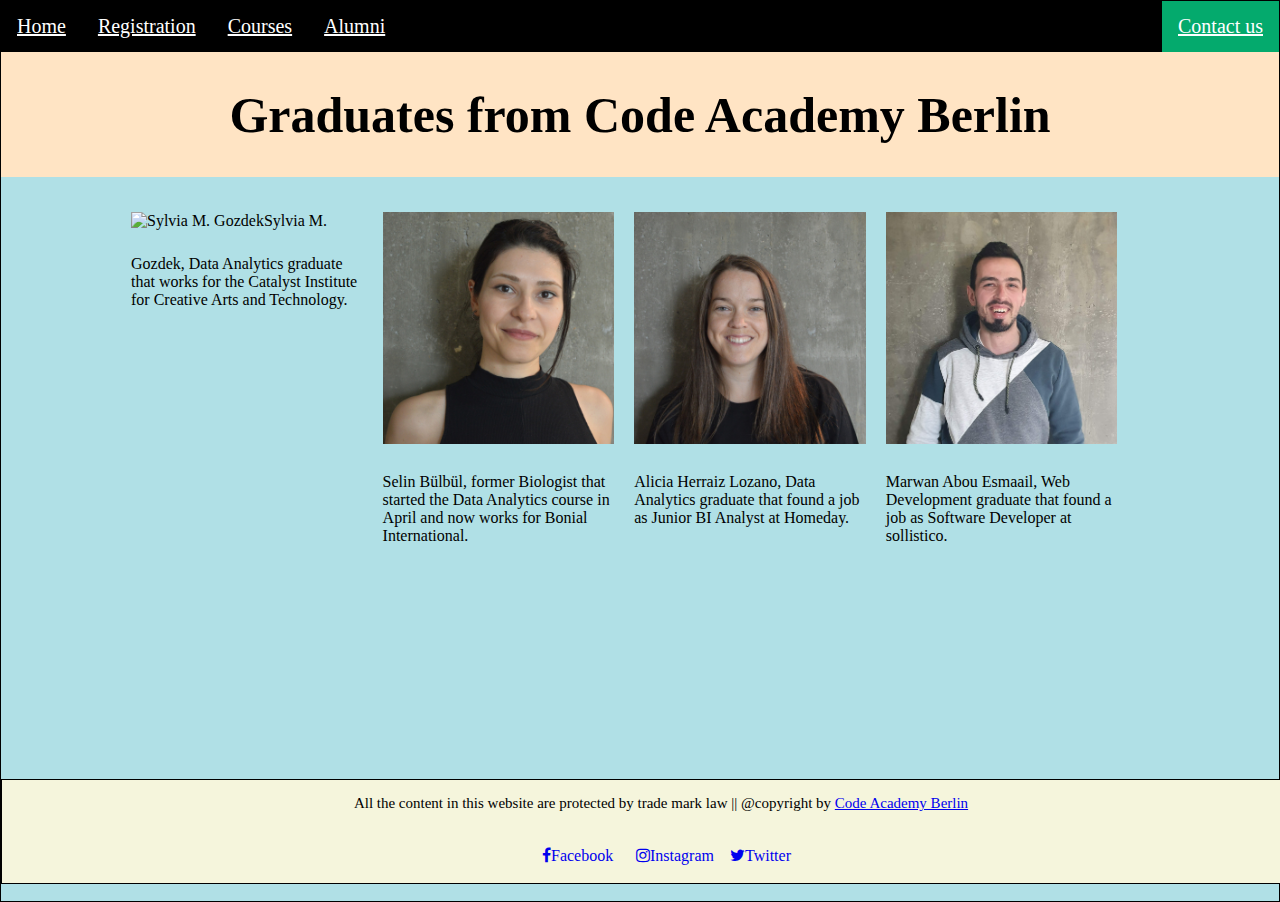
==== Alumni.html @ a279af71 "some changes" ====
<!DOCTYPE html>
<html lang="en">
<head>
  <meta charset="UTF-8" />
  <meta name="viewport" content="width=device-width, initial-scale=1.0" />
  <title>Alumni</title>
  <link rel="stylesheet" href="css/styles.css"/>
  <link rel="stylesheet" href="https://cdnjs.cloudflare.com/ajax/libs/font-awesome/4.7.0/css/font-awesome.min.css">


  </head>
<body>
  <nav>
    <li><a href="index.html">Home</a></li>
    <li><a href="Registration.html">Registration</a></li>
    <li><a href="Courses.html">Courses</a></li>
    <li> <a href="Alumni.html">Alumni</a></li>
    <li style="float:right"><a class="active" href="Contact.html">Contact us</a></li>
  </nav> 
  <header>
    <h1>Graduates from Code Academy Berlin</h1>
  </header>
  
  <main>
    <div class="description"><img src="img_sylvia.jpg" alt="Sylvia M. Gozdek">Sylvia M. Gozdek, Data Analytics graduate that works for the Catalyst Institute for Creative Arts and Technology.</div>
    <div class="description"><img src="img_selin.jpg" alt="Selin Bülbül">Selin Bülbül, former Biologist that started the Data Analytics course in April and now works for Bonial International.</div>
    <div class="description"><img src="img_alicia.jpg" alt="Alicia Herraiz Lozano">Alicia Herraiz Lozano, Data Analytics graduate that found a job as Junior BI Analyst at Homeday.</div>
    <div class="description"> <img src="img_marwan.jpg" alt="Marwan Abou Esmaail">Marwan Abou Esmaail, Web Development graduate that found a job as Software Developer at sollistico.</div>
  </main>

  <footer>
    <ul>
    <p style="font-size: 15px;">All the content in this website are protected by trade mark law || @copyright by <a href="https://www.codeacademyberlin.com/"> Code Academy Berlin</a></p>
    <a href="#" class="fa fa-facebook">Facebook</a>
    <a href="#" class="fa fa-instagram">Instagram</a>
    <a href="#" class="fa fa-twitter">Twitter</a>
    </ul>
</footer>

</body>
</html>
---- css/styles.css ----
header {
  color: black;
  text-align: center;
  font-size: 25px;
  background-color: bisque;
  top: 0;
}
  
body {
  background-color: powderblue;
  min-height: 100vh;
  max-width: 100%;
  border: 1px solid;
  margin: auto;
  display: flex;
  flex-direction: column;
}

form {
  text-align: center;
}

table {
  width: 70%;
  text-align: center;
  margin-left: auto;
  margin-right: auto;
  text-align: center;
}

th {
  background-color: #04AA6D;
  color: white;
}

td {
  border: 1px solid;
  background-color: bisque;
}

nav {
  list-style-type: none;
  margin: 0;
  padding: 0;
  overflow: hidden;
  background-color: black;
}

li {
  float: left;
  font-size: 20px;
}
li a {
  display: block;
  color: white;
  text-align: center;
  padding: 14px 16px;
  text-decoration: underline;
}

li a:hover:not(.active) {
  background-color: black;
}

.active {
  background-color: #04AA6D;
}
  
div img {
  width:100%;
  position: static;
  margin:25px auto ;  
  text-align:center;
}

iframe {
  width:100%;
  position: static;
  margin:25px auto ;  
  text-align:center;
}

footer {
  position: fixed;
  width: inherit;
  max-width: inherit;
  padding: 0rem;
  bottom: 0;
  width: 100%;
}
 

ul {
  border: 1px solid;
  background-color: beige;
  text-align: center;
}

.fa {
  padding: 20px;
  font-size: 30px;
  width: 50px;
  text-align: center;
  text-decoration: none;
}

.fa:hover {
  opacity: 0.7;
}

.description {
  display: block;
  float: left;
  width: 20%;
  padding: 10px;
}

main {
  margin-left: 120px;
}
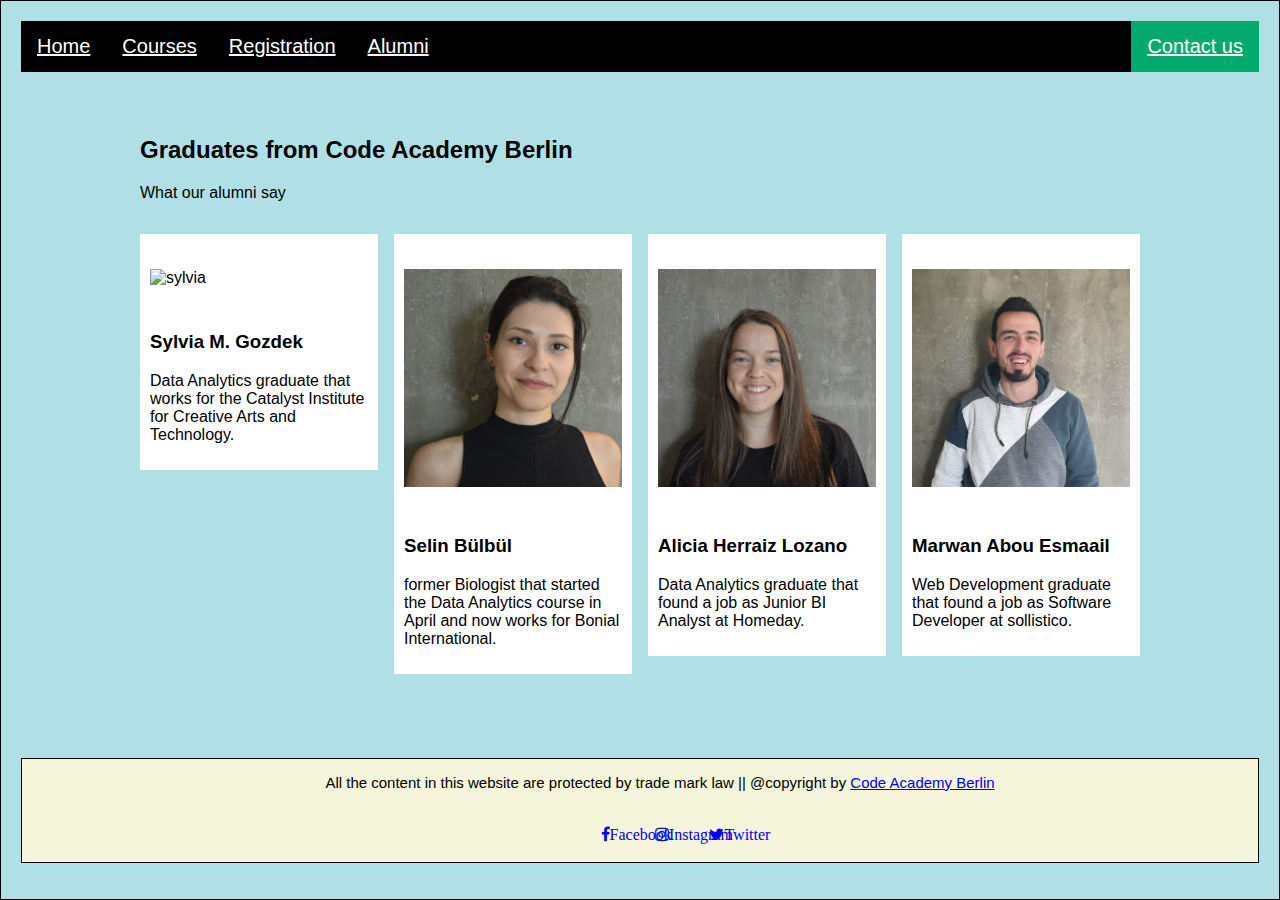
==== commit 8f190adf: "added images and edited some pages" ====
--- a/Alumni.html
+++ b/Alumni.html
@@ -12,21 +12,52 @@
 <body>
   <nav>
     <li><a href="index.html">Home</a></li>
+    <li><a href="Courses.html">Courses</a></li>
     <li><a href="Registration.html">Registration</a></li>
-    <li><a href="Courses.html">Courses</a></li>
-    <li> <a href="Alumni.html">Alumni</a></li>
+    <li><a href="Alumni.html">Alumni</a></li>
     <li style="float:right"><a class="active" href="Contact.html">Contact us</a></li>
-  </nav> 
-  <header>
-    <h1>Graduates from Code Academy Berlin</h1>
-  </header>
+  </nav>
   
-  <main>
-    <div class="description"><img src="img_sylvia.jpg" alt="Sylvia M. Gozdek">Sylvia M. Gozdek, Data Analytics graduate that works for the Catalyst Institute for Creative Arts and Technology.</div>
-    <div class="description"><img src="img_selin.jpg" alt="Selin Bülbül">Selin Bülbül, former Biologist that started the Data Analytics course in April and now works for Bonial International.</div>
-    <div class="description"><img src="img_alicia.jpg" alt="Alicia Herraiz Lozano">Alicia Herraiz Lozano, Data Analytics graduate that found a job as Junior BI Analyst at Homeday.</div>
-    <div class="description"> <img src="img_marwan.jpg" alt="Marwan Abou Esmaail">Marwan Abou Esmaail, Web Development graduate that found a job as Software Developer at sollistico.</div>
-  </main>
+  <div class="main">
+    <h2>Graduates from Code Academy Berlin</h2>
+    <p>What our alumni say</p>
+    
+  
+   <div class="row">
+    
+     <div class="column">
+      <div class="content">
+        <img src="img_sylvia.jpg" alt="sylvia" style="width:100%">
+        <h3>Sylvia M. Gozdek</h3>
+        <p>Data Analytics graduate that works for the Catalyst Institute for Creative Arts and Technology.</p>
+      </div>
+     </div>
+    
+     <div class="column">
+      <div class="content">
+        <img src="img_selin.jpg" alt="Selin" style="width:100%">
+        <h3>Selin Bülbül</h3>
+        <p>former Biologist that started the Data Analytics course in April and now works for Bonial International.</p>
+      </div>
+     </div>
+    
+    <div class="column">
+      <div class="content">
+        <img src="img_alicia.jpg" alt="alicia" style="width:100%">
+        <h3>Alicia Herraiz Lozano</h3>
+        <p>Data Analytics graduate that found a job as Junior BI Analyst at Homeday.</p>
+      </div>
+    </div>
+    
+    <div class="column">
+      <div class="content">
+        <img src="img_marwan.jpg" alt="marwan" style="width:100%">
+        <h3>Marwan Abou Esmaail</h3>
+        <p>Web Development graduate that found a job as Software Developer at sollistico.</p>
+      </div>
+    </div>
+  </div>
+</div>
 
   <footer>
     <ul>
--- a/css/styles.css
+++ b/css/styles.css
@@ -14,6 +14,8 @@
   margin: auto;
   display: flex;
   flex-direction: column;
+  padding: 20px;
+  font-family: Arial;
 }
 
 form {
@@ -81,7 +83,7 @@
 }
 
 footer {
-  position: fixed;
+  position: relative;
   width: inherit;
   max-width: inherit;
   padding: 0rem;
@@ -108,14 +110,91 @@
   opacity: 0.7;
 }
 
-.description {
-  display: block;
-  float: left;
-  width: 20%;
-  padding: 10px;
-}
+
 
 main {
   margin-left: 120px;
 }
 
+.container{
+display: flex;
+align-items: stretch;
+}
+.container div{
+  padding: 10px 10px 0;
+}
+.container box1{
+  border: 1px solid black;
+  background: beige;
+}
+.container box2{
+  border: 1px solid black;
+  background: beige;
+}
+
+@media screen and (hover) and (max-width: 600px){
+    h2:hover,.column{
+      color: brown;
+      width: 600px;
+     }
+    a:hover{
+      color: brown;
+    }  
+  }
+
+  @media screen and (max-width: 900px) {
+    .column {
+      width: 50%;
+    }
+  }
+
+  * {
+    box-sizing: border-box;
+  }
+  
+  .main {
+    max-width: 1000px;
+    margin: auto;
+  }
+  
+  h1 {
+    font-size: 50px;
+    word-break: break-all;
+  }
+  
+  .row {
+    margin: 8px -16px;
+  }
+  
+ 
+  .row,
+  .row > .column {
+    padding: 8px;
+  }
+  
+  
+  .column {
+    float: left;
+    width: 25%;
+  }
+  
+ 
+  .row:after {
+    content: "";
+    display: table;
+    clear: both;
+  }
+  
+ 
+  .content {
+    background-color: white;
+    padding: 10px;
+  }
+  
+  
+  
+  
+  
+  
+  
+  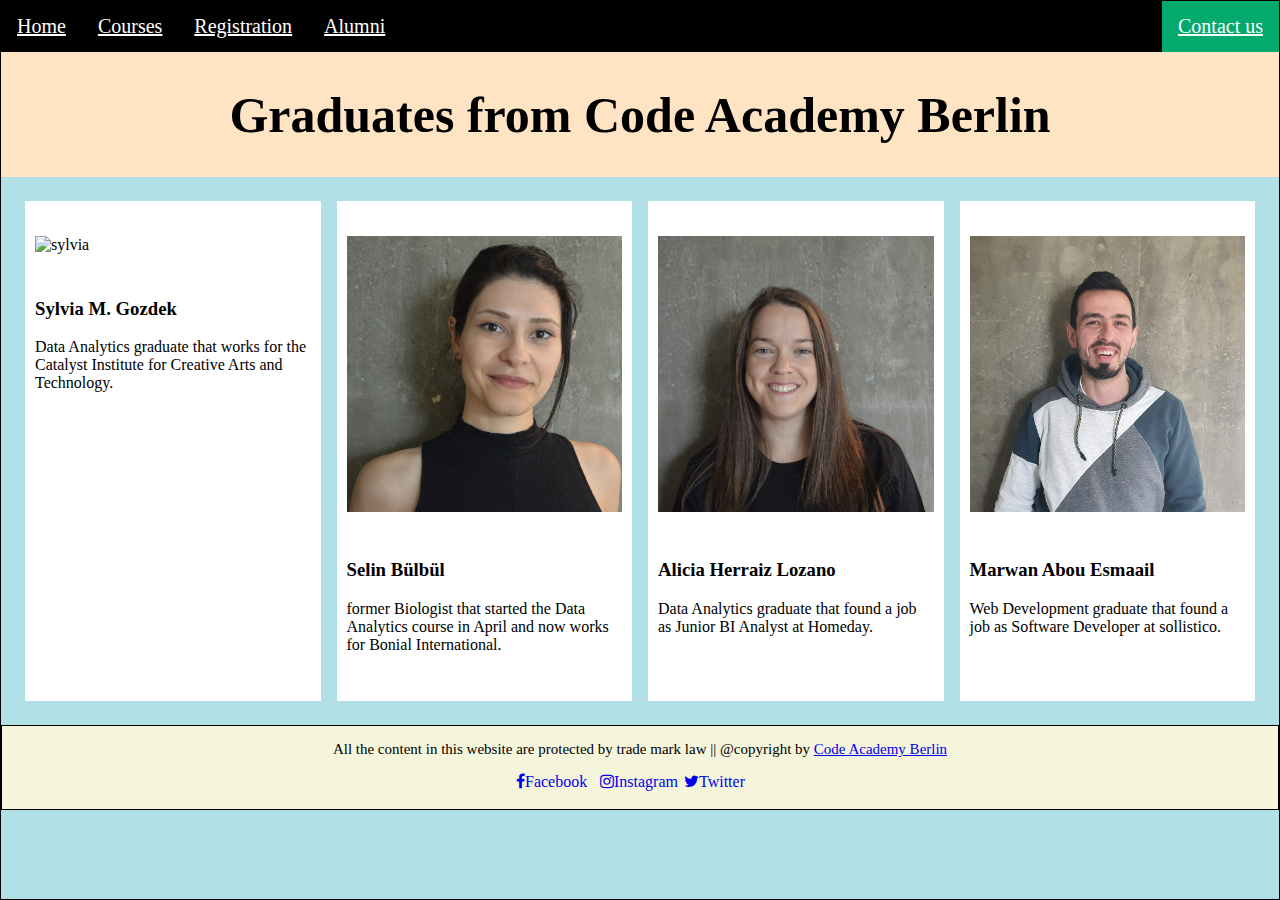
==== commit 9fe2bb24: "edited all the pages" ====
--- a/Alumni.html
+++ b/Alumni.html
@@ -8,7 +8,8 @@
   <link rel="stylesheet" href="https://cdnjs.cloudflare.com/ajax/libs/font-awesome/4.7.0/css/font-awesome.min.css">
 
 
-  </head>
+</head>
+  
 <body>
   <nav>
     <li><a href="index.html">Home</a></li>
@@ -18,12 +19,13 @@
     <li style="float:right"><a class="active" href="Contact.html">Contact us</a></li>
   </nav>
   
-  <div class="main">
-    <h2>Graduates from Code Academy Berlin</h2>
-    <p>What our alumni say</p>
+  <header>
+    <h1>Graduates from Code Academy Berlin</h1>
+  </header>
+  
+  <div>
     
-  
-   <div class="row">
+    <div class="row">
     
      <div class="column">
       <div class="content">
@@ -59,13 +61,11 @@
   </div>
 </div>
 
-  <footer>
-    <ul>
-    <p style="font-size: 15px;">All the content in this website are protected by trade mark law || @copyright by <a href="https://www.codeacademyberlin.com/"> Code Academy Berlin</a></p>
-    <a href="#" class="fa fa-facebook">Facebook</a>
-    <a href="#" class="fa fa-instagram">Instagram</a>
-    <a href="#" class="fa fa-twitter">Twitter</a>
-    </ul>
+<footer>
+  <p style="font-size: 15px;">All the content in this website are protected by trade mark law || @copyright by <a href="https://www.codeacademyberlin.com/"> Code Academy Berlin</a></p>
+  <a href="#" class="fa fa-facebook">Facebook</a>
+  <a href="#" class="fa fa-instagram">Instagram</a>
+  <a href="#" class="fa fa-twitter">Twitter</a>
 </footer>
 
 </body>
--- a/css/styles.css
+++ b/css/styles.css
@@ -14,8 +14,8 @@
   margin: auto;
   display: flex;
   flex-direction: column;
-  padding: 20px;
-  font-family: Arial;
+  padding: 0px;
+ 
 }
 
 form {
@@ -86,20 +86,16 @@
   position: relative;
   width: inherit;
   max-width: inherit;
-  padding: 0rem;
-  bottom: 0;
+  bottom: 0px;
   width: 100%;
-}
- 
-
-ul {
   border: 1px solid;
   background-color: beige;
   text-align: center;
 }
 
 .fa {
-  padding: 20px;
+  margin-bottom: 20px; 
+  margin-right: 30px ;
   font-size: 30px;
   width: 50px;
   text-align: center;
@@ -132,8 +128,8 @@
   background: beige;
 }
 
-@media screen and (hover) and (max-width: 600px){
-    h2:hover,.column{
+@media screen and (hover) {
+    h2:hover,.{
       color: brown;
       width: 600px;
      }
@@ -148,22 +144,27 @@
     }
   }
 
+  @media screen and (max-width: 600px) {
+    .column {
+      width: 100%;
+    }
+  }
   * {
     box-sizing: border-box;
   }
   
   .main {
-    max-width: 1000px;
+    max-width: 800px;
     margin: auto;
-  }
-  
-  h1 {
-    font-size: 50px;
-    word-break: break-all;
-  }
+    text-align: center;
+    align-items: center; 
+  }
+  
+  
   
   .row {
-    margin: 8px -16px;
+    margin: 8px;
+    
   }
   
  
@@ -189,11 +190,15 @@
   .content {
     background-color: white;
     padding: 10px;
-  }
-  
-  
-  
-  
+    height: 500px;
+    overflow: auto;
+  }
+
+  h2{
+    text-align: center;
+  }
+  
+ 
   
   
   
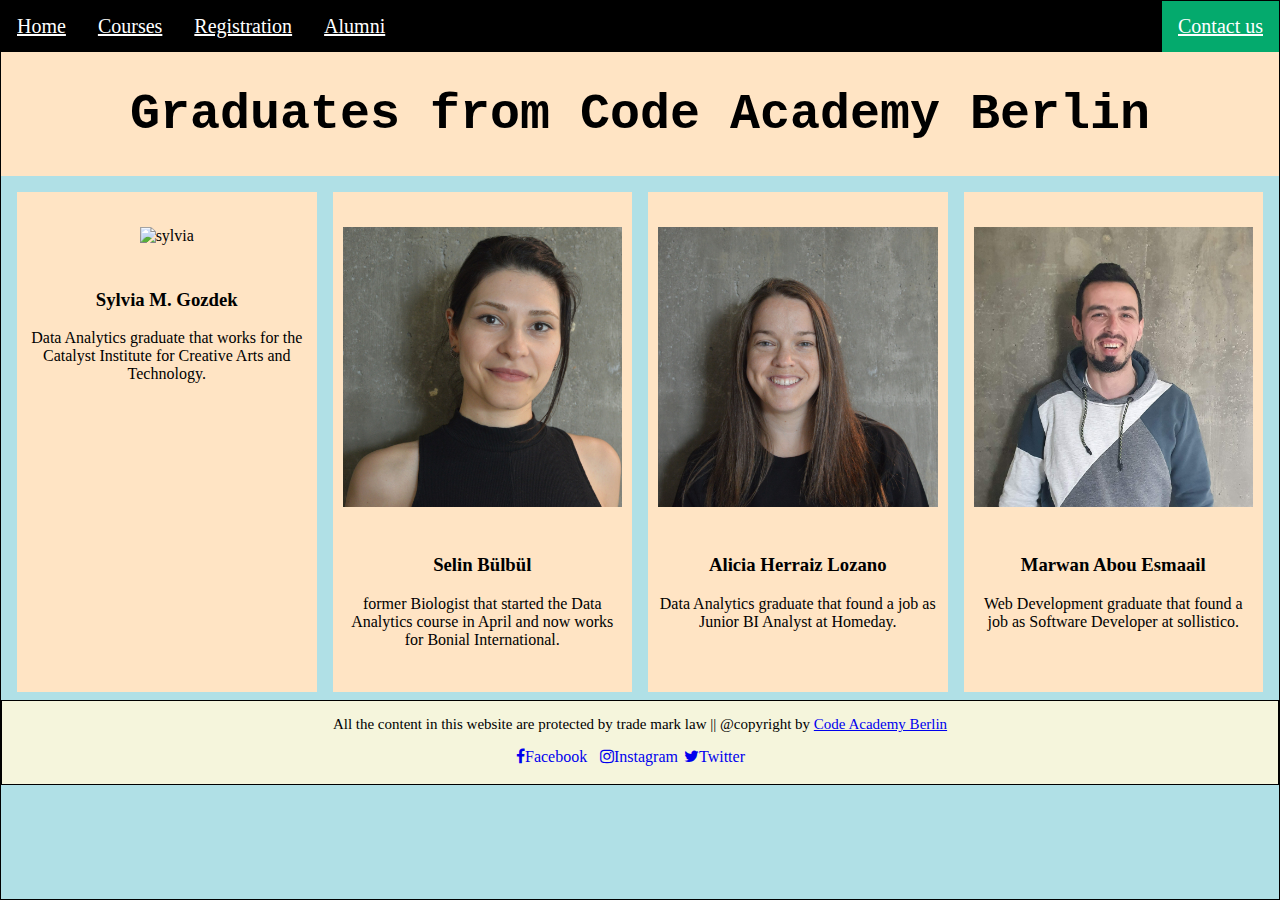
==== commit a414b8cf: "font and hover effect" ====
--- a/Alumni.html
+++ b/Alumni.html
@@ -20,7 +20,7 @@
   </nav>
   
   <header>
-    <h1>Graduates from Code Academy Berlin</h1>
+    <h1 style="font-family: 'Courier New', Courier, monospace;">Graduates from Code Academy Berlin</h1>
   </header>
   
   <div>
--- a/css/styles.css
+++ b/css/styles.css
@@ -23,7 +23,8 @@
 }
 
 table {
-  width: 70%;
+  width: 60%;
+  padding: 60px;
   text-align: center;
   margin-left: auto;
   margin-right: auto;
@@ -84,8 +85,6 @@
 
 footer {
   position: relative;
-  width: inherit;
-  max-width: inherit;
   bottom: 0px;
   width: 100%;
   border: 1px solid;
@@ -106,44 +105,33 @@
   opacity: 0.7;
 }
 
+.container{
+display:flex;
+align-items: stretch;
+border: 1px solid black;
+background-color: bisque;
+}
+
+.container div{
+  padding: 5px 5px;
+  border: 1px solid black;
+  text-align: center;
+}
 
 
-main {
-  margin-left: 120px;
-}
-
-.container{
-display: flex;
-align-items: stretch;
-}
-.container div{
-  padding: 10px 10px 0;
-}
-.container box1{
-  border: 1px solid black;
-  background: beige;
-}
-.container box2{
-  border: 1px solid black;
-  background: beige;
-}
-
 @media screen and (hover) {
-    h2:hover,.{
+    h2:hover {
       color: brown;
-      width: 600px;
-     }
+    }
     a:hover{
       color: brown;
-    }  
+    } 
+    
+   h1:hover{
+    color: brown;
+   }
   }
-
-  @media screen and (max-width: 900px) {
-    .column {
-      width: 50%;
-    }
-  }
-
+  
   @media screen and (max-width: 600px) {
     .column {
       width: 100%;
@@ -158,6 +146,7 @@
     margin: auto;
     text-align: center;
     align-items: center; 
+
   }
   
   
@@ -168,7 +157,7 @@
   }
   
  
-  .row,
+  
   .row > .column {
     padding: 8px;
   }
@@ -177,21 +166,22 @@
   .column {
     float: left;
     width: 25%;
-  }
+   }
   
  
   .row:after {
-    content: "";
-    display: table;
+   display: table;
     clear: both;
   }
   
  
   .content {
-    background-color: white;
+    background-color: bisque;
     padding: 10px;
     height: 500px;
     overflow: auto;
+    text-align: center;
+    
   }
 
   h2{
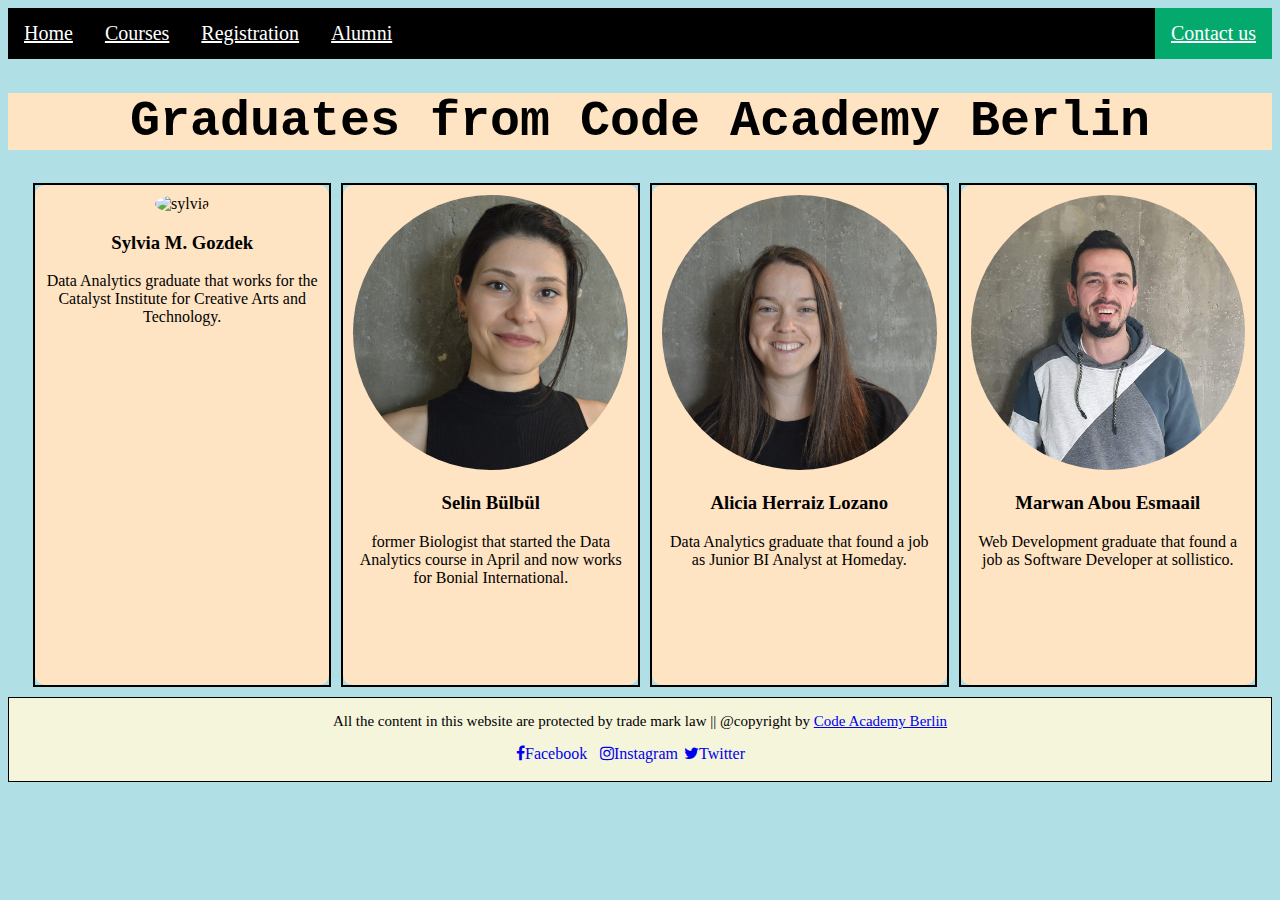
==== commit 702ed5ab: "refactoring code" ====
--- a/Alumni.html
+++ b/Alumni.html
@@ -25,9 +25,9 @@
   
   <div>
     
-    <div class="row">
+    <div class="alumniContainer">
     
-     <div class="column">
+     <div class="alumniDiv">
       <div class="content">
         <img src="img_sylvia.jpg" alt="sylvia" style="width:100%">
         <h3>Sylvia M. Gozdek</h3>
@@ -35,7 +35,7 @@
       </div>
      </div>
     
-     <div class="column">
+     <div class="alumniDiv">
       <div class="content">
         <img src="img_selin.jpg" alt="Selin" style="width:100%">
         <h3>Selin Bülbül</h3>
@@ -43,7 +43,7 @@
       </div>
      </div>
     
-    <div class="column">
+    <div class="alumniDiv">
       <div class="content">
         <img src="img_alicia.jpg" alt="alicia" style="width:100%">
         <h3>Alicia Herraiz Lozano</h3>
@@ -51,7 +51,7 @@
       </div>
     </div>
     
-    <div class="column">
+    <div class="alumniDiv">
       <div class="content">
         <img src="img_marwan.jpg" alt="marwan" style="width:100%">
         <h3>Marwan Abou Esmaail</h3>
--- a/css/styles.css
+++ b/css/styles.css
@@ -1,25 +1,40 @@
 header {
-  color: black;
   text-align: center;
   font-size: 25px;
   background-color: bisque;
-  top: 0;
-}
+}
+ 
+  * {
+    box-sizing: border-box;
+  }
   
 body {
   background-color: powderblue;
-  min-height: 100vh;
-  max-width: 100%;
-  border: 1px solid;
-  margin: auto;
+  flex-direction: column;
+ }
+
+
+img {
+  text-align:center;
+  border-radius: 50%;
+  
+}
+
+
+
+
+.teamContainer{
   display: flex;
-  flex-direction: column;
-  padding: 0px;
- 
-}
+  justify-content: center;
+}
+
+
+
+
 
 form {
   text-align: center;
+
 }
 
 table {
@@ -69,12 +84,7 @@
   background-color: #04AA6D;
 }
   
-div img {
-  width:100%;
-  position: static;
-  margin:25px auto ;  
-  text-align:center;
-}
+
 
 iframe {
   width:100%;
@@ -84,7 +94,7 @@
 }
 
 footer {
-  position: relative;
+  position:relative;
   bottom: 0px;
   width: 100%;
   border: 1px solid;
@@ -137,9 +147,7 @@
       width: 100%;
     }
   }
-  * {
-    box-sizing: border-box;
-  }
+ 
   
   .main {
     max-width: 800px;
@@ -149,27 +157,40 @@
 
   }
   
-  
-  
-  .row {
-    margin: 8px;
-    
-  }
-  
- 
-  
-  .row > .column {
-    padding: 8px;
-  }
-  
-  
-  .column {
+
+  .teamContainer{
+    display: flex;
+  }
+  
+  
+  .alumniContainer {
+    margin: 10px;
+    display: flex;
+    justify-content: center;
+  }
+  
+  .alumniDiv{
     float: left;
-    width: 25%;
+    width: 24%;
+    border: 2px solid black;
+   margin-left: 10px;
    }
-  
- 
-  .row:after {
+
+  
+  
+  .mentorDiv{
+    display: flex;
+    flex-direction: column;
+    justify-content: center;
+    float: left;
+    width: 24%;
+    border: 2px solid black;
+    border-radius: 10px;
+    margin: 5px;
+   }
+  
+ 
+  .alumniContainer:after {
    display: table;
     clear: both;
   }
@@ -181,7 +202,7 @@
     height: 500px;
     overflow: auto;
     text-align: center;
-    
+    border-radius: 10px;
   }
 
   h2{
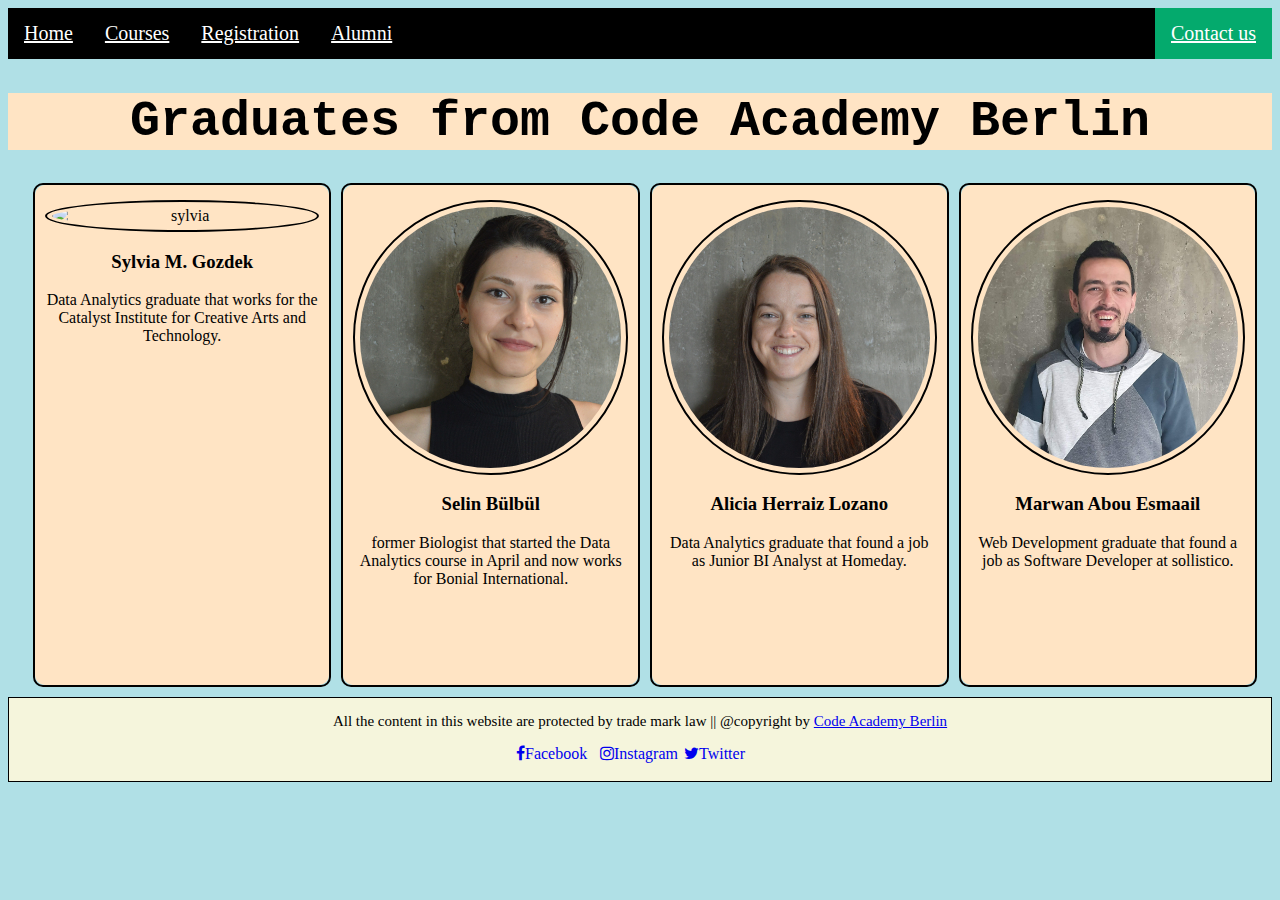
==== commit 0da843ba: "put css style" ====
--- a/Alumni.html
+++ b/Alumni.html
@@ -29,7 +29,7 @@
     
      <div class="alumniDiv">
       <div class="content">
-        <img src="img_sylvia.jpg" alt="sylvia" style="width:100%">
+        <img src="img_sylvia.jpg" alt="sylvia" class="alumniImage" style="width:100%">
         <h3>Sylvia M. Gozdek</h3>
         <p>Data Analytics graduate that works for the Catalyst Institute for Creative Arts and Technology.</p>
       </div>
@@ -37,7 +37,7 @@
     
      <div class="alumniDiv">
       <div class="content">
-        <img src="img_selin.jpg" alt="Selin" style="width:100%">
+        <img src="img_selin.jpg" alt="Selin" class="alumniImage" style="width:100%">
         <h3>Selin Bülbül</h3>
         <p>former Biologist that started the Data Analytics course in April and now works for Bonial International.</p>
       </div>
@@ -45,7 +45,7 @@
     
     <div class="alumniDiv">
       <div class="content">
-        <img src="img_alicia.jpg" alt="alicia" style="width:100%">
+        <img src="img_alicia.jpg" alt="alicia" class="alumniImage"style="width:100%">
         <h3>Alicia Herraiz Lozano</h3>
         <p>Data Analytics graduate that found a job as Junior BI Analyst at Homeday.</p>
       </div>
@@ -53,7 +53,7 @@
     
     <div class="alumniDiv">
       <div class="content">
-        <img src="img_marwan.jpg" alt="marwan" style="width:100%">
+        <img src="img_marwan.jpg" alt="marwan" class="alumniImage" style="width:100%">
         <h3>Marwan Abou Esmaail</h3>
         <p>Web Development graduate that found a job as Software Developer at sollistico.</p>
       </div>
--- a/css/styles.css
+++ b/css/styles.css
@@ -9,52 +9,14 @@
   }
   
 body {
+  text-align: center;
   background-color: powderblue;
-  flex-direction: column;
  }
 
 
-img {
-  text-align:center;
-  border-radius: 50%;
-  
-}
-
-
-
-
-.teamContainer{
-  display: flex;
-  justify-content: center;
-}
-
-
-
-
-
-form {
-  text-align: center;
-
-}
-
-table {
-  width: 60%;
-  padding: 60px;
-  text-align: center;
-  margin-left: auto;
-  margin-right: auto;
-  text-align: center;
-}
-
-th {
-  background-color: #04AA6D;
-  color: white;
-}
-
-td {
-  border: 1px solid;
-  background-color: bisque;
-}
+
+
+/*********************NOTE - navbar************************************ */
 
 nav {
   list-style-type: none;
@@ -86,12 +48,179 @@
   
 
 
+
+/***********************index.html****************************** */
+
+.pageContainer{
+  background-color: bisque;
+
+}
+
+.teamContainer{
+  display: flex;
+  flex-wrap: wrap;
+  justify-content: center;
+}
+.mentorDiv{
+  background-color: powderblue;
+  box-shadow: 0 4px 8px 0 rgba(0, 0, 0, 0.2);
+  width: 300px;
+  margin: auto;
+  text-align: center;
+ }
+
+ .mentor {
+  background-color:burlywood;
+  border-radius: 50%;
+  height: 180px;
+  position: relative;
+}
+
+
+.mentorImage {
+  display: block;
+  border-radius: 50%;
+  border: 5px solid #04AA6D;
+  padding: 3px;
+  margin-top: 5px;
+  margin-left: auto;
+  margin-right: auto;
+  display: block;
+  opacity: 1;
+  width: 60%;
+  height: auto;
+  transition: .5s ease;
+  backface-visibility: hidden;
+}
+
+ .middle {
+  transition: .5s ease;
+  opacity: 0;
+  position: absolute;
+  top: 50%;
+  left: 50%;
+  transform: translate(-50%, -50%);
+  -ms-transform: translate(-50%, -50%);
+  text-align: center;
+}
+
+
+
+
+.mentor:hover .image{
+  opacity: 0.3;
+}
+
+.mentor:hover .middle {
+  opacity: 1;
+}
+
+.text {
+  background-color: #04AA6D;
+  border-radius: 10px;
+  color: white;
+  font-size: 16px;
+  padding: 16px 32px ;
+}
+
+.alumniContainer:after {
+ display: table;
+  clear: both;
+}
+
+
+
+/*************************alumni.html********************************** */
+
+
+.alumniImage {
+  display: block;
+  border-radius: 50%;
+  border: 2px solid black;
+  padding: 5px;
+  margin-top: 5px;
+  margin-left: auto;
+  margin-right: auto;
+}
+
+
+.alumniContainer {
+  margin: 10px;
+  display: flex;
+  justify-content: center;
+}
+
+.alumniDiv{
+  float: left;
+  width: 24%;
+  border: 2px solid black;
+ margin-left: 10px;
+ border-radius: 10px;
+ }
+
+.content {
+  background-color: bisque;
+  padding: 10px;
+  height: 500px;
+  overflow: auto;
+  text-align: center;
+  border-radius: 10px;
+  position: relative;
+}
+
+
+
+
+
+/******************************Registration.html**************************** */
+
+form {
+  text-align: center;
+  /* border: 2px solid black; */
+}
+
+table {
+  width: 100%;
+  padding: 60px;
+  text-align: center;
+  margin-left: auto;
+  margin-right: auto;
+  text-align: center;
+}
+
+th {
+  background-color: #04AA6D;
+  color: white;
+}
+
+td {
+  border: 1px solid;
+  background-color: bisque;
+}
+
+/*************************googleMap/contact.html***************************** */
 iframe {
   width:100%;
   position: static;
   margin:25px auto ;  
   text-align:center;
 }
+
+/***************************************course.html******************************** */
+.container{
+display:flex;
+align-items: stretch;
+border: 1px solid black;
+background-color: bisque;
+}
+
+.container div{
+  padding: 5px 5px;
+  border: 1px solid black;
+  text-align: center;
+}
+
+/********************footer****************************** */
 
 footer {
   position:relative;
@@ -115,18 +244,9 @@
   opacity: 0.7;
 }
 
-.container{
-display:flex;
-align-items: stretch;
-border: 1px solid black;
-background-color: bisque;
-}
-
-.container div{
-  padding: 5px 5px;
-  border: 1px solid black;
-  text-align: center;
-}
+
+
+
 
 
 @media screen and (hover) {
@@ -149,67 +269,8 @@
   }
  
   
-  .main {
-    max-width: 800px;
-    margin: auto;
-    text-align: center;
-    align-items: center; 
-
-  }
-  
-
-  .teamContainer{
-    display: flex;
-  }
-  
-  
-  .alumniContainer {
-    margin: 10px;
-    display: flex;
-    justify-content: center;
-  }
-  
-  .alumniDiv{
-    float: left;
-    width: 24%;
-    border: 2px solid black;
-   margin-left: 10px;
-   }
-
-  
-  
-  .mentorDiv{
-    display: flex;
-    flex-direction: column;
-    justify-content: center;
-    float: left;
-    width: 24%;
-    border: 2px solid black;
-    border-radius: 10px;
-    margin: 5px;
-   }
   
  
-  .alumniContainer:after {
-   display: table;
-    clear: both;
-  }
-  
- 
-  .content {
-    background-color: bisque;
-    padding: 10px;
-    height: 500px;
-    overflow: auto;
-    text-align: center;
-    border-radius: 10px;
-  }
-
-  h2{
-    text-align: center;
-  }
-  
- 
   
   
   
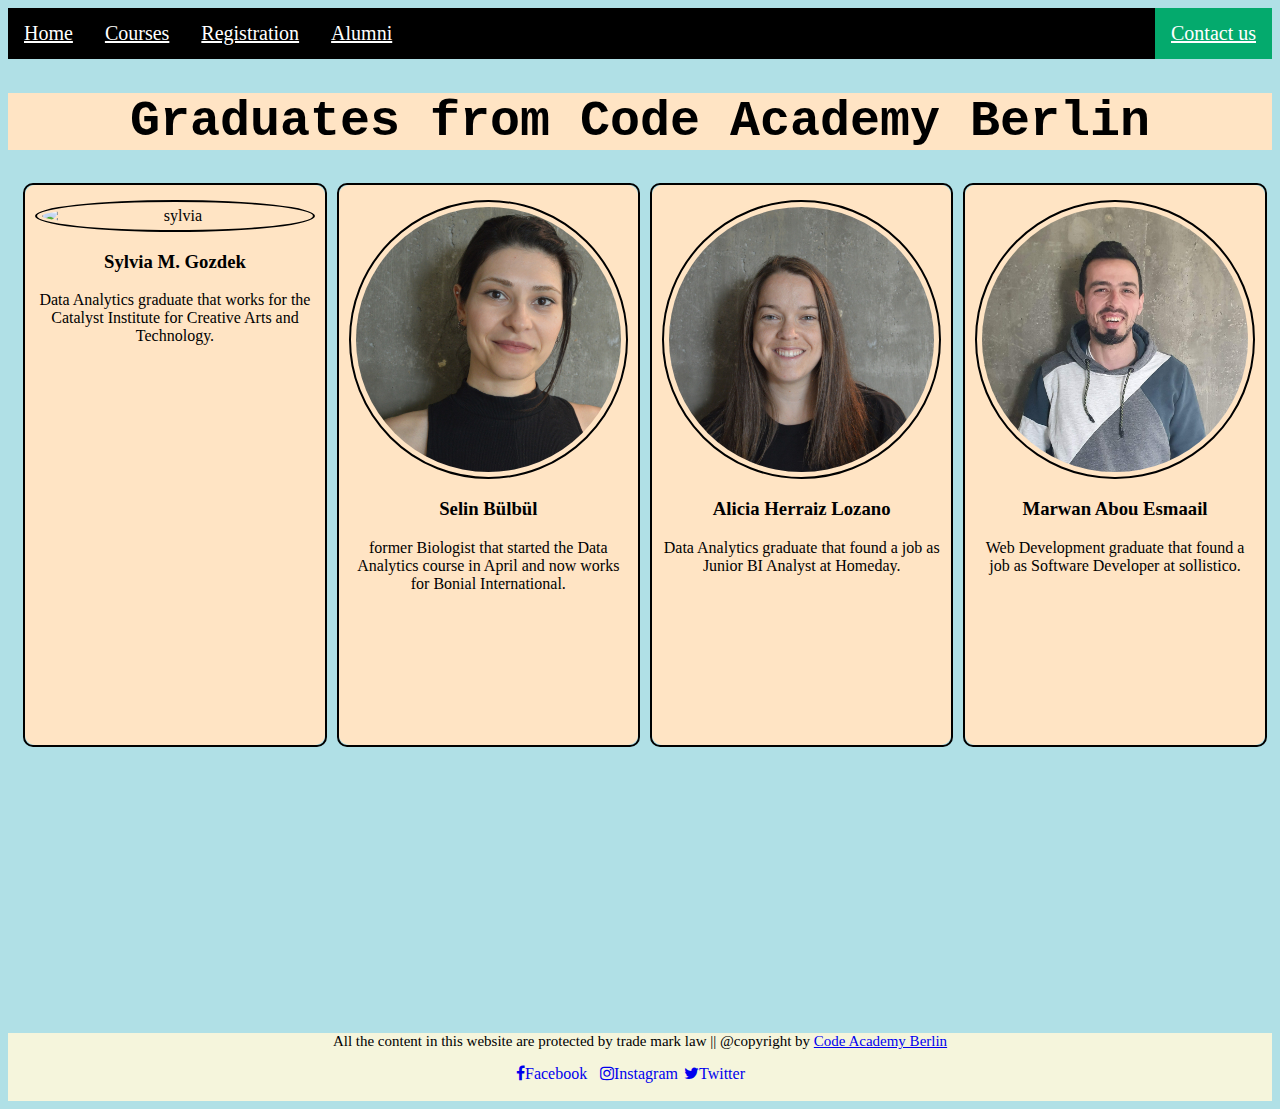
==== commit 2b43336b: "refractoring" ====
--- a/Alumni.html
+++ b/Alumni.html
@@ -23,13 +23,13 @@
     <h1 style="font-family: 'Courier New', Courier, monospace;">Graduates from Code Academy Berlin</h1>
   </header>
   
-  <div>
+  <div id="alumni">
     
     <div class="alumniContainer">
     
      <div class="alumniDiv">
       <div class="content">
-        <img src="img_sylvia.jpg" alt="sylvia" class="alumniImage" style="width:100%">
+        <img src="images/img_sylvia.jpg" alt="sylvia" class="alumniImage" style="width:100%">
         <h3>Sylvia M. Gozdek</h3>
         <p>Data Analytics graduate that works for the Catalyst Institute for Creative Arts and Technology.</p>
       </div>
@@ -37,7 +37,7 @@
     
      <div class="alumniDiv">
       <div class="content">
-        <img src="img_selin.jpg" alt="Selin" class="alumniImage" style="width:100%">
+        <img src="images/img_selin.jpg" alt="Selin" class="alumniImage" style="width:100%">
         <h3>Selin Bülbül</h3>
         <p>former Biologist that started the Data Analytics course in April and now works for Bonial International.</p>
       </div>
@@ -45,7 +45,7 @@
     
     <div class="alumniDiv">
       <div class="content">
-        <img src="img_alicia.jpg" alt="alicia" class="alumniImage"style="width:100%">
+        <img src="images/img_alicia.jpg" alt="alicia" class="alumniImage"style="width:100%">
         <h3>Alicia Herraiz Lozano</h3>
         <p>Data Analytics graduate that found a job as Junior BI Analyst at Homeday.</p>
       </div>
@@ -53,7 +53,7 @@
     
     <div class="alumniDiv">
       <div class="content">
-        <img src="img_marwan.jpg" alt="marwan" class="alumniImage" style="width:100%">
+        <img src="images/img_marwan.jpg" alt="marwan" class="alumniImage" style="width:100%">
         <h3>Marwan Abou Esmaail</h3>
         <p>Web Development graduate that found a job as Software Developer at sollistico.</p>
       </div>
--- a/css/styles.css
+++ b/css/styles.css
@@ -3,25 +3,31 @@
   font-size: 25px;
   background-color: bisque;
 }
- 
-  * {
-    box-sizing: border-box;
-  }
-  
+
+* {
+  box-sizing: border-box;
+  padding: 0px 0px ;
+}
+
 body {
   text-align: center;
   background-color: powderblue;
- }
-
-
-
+}
+
+
+.aboutCodeAcademy{
+  background-color: bisque;
+  border-radius: 8px;
+  box-shadow: 4px 4px 8px 0 brown;
+  margin: 10px;
+}
 
 /*********************NOTE - navbar************************************ */
 
 nav {
   list-style-type: none;
-  margin: 0;
-  padding: 0;
+  margin: 0 0;
+  padding: 0px 0px;
   overflow: hidden;
   background-color: black;
 }
@@ -43,44 +49,57 @@
 }
 
 .active {
-  background-color: #04AA6D;
-}
-  
-
-
+  background-color: #04aa6d;
+}
 
 /***********************index.html****************************** */
 
-.pageContainer{
-  background-color: bisque;
-
-}
-
-.teamContainer{
+.pageContainer {
+  background-color: bisque;
+  border-radius: 20px;
+  box-shadow: 4px 4px 8px 0 brown;
+  margin-top: 15px;
+ margin-bottom: 10px;
+}
+
+.teamContainer {
   display: flex;
   flex-wrap: wrap;
   justify-content: center;
 }
-.mentorDiv{
+
+
+.aboutTeam{
+  border: 5px solid #04aa6d;
   background-color: powderblue;
-  box-shadow: 0 4px 8px 0 rgba(0, 0, 0, 0.2);
+  border-radius: 8px;
+  box-shadow: 0px 4px 8px 0 brown;
+  margin-bottom: 10px;
+}
+.mentorDiv {
+  border-radius: 20px;
+  background-color: powderblue;
+  box-shadow: 4px 4px 8px 0 brown;
   width: 300px;
   margin: auto;
-  text-align: center;
- }
-
- .mentor {
-  background-color:burlywood;
+  text-align: justify;
+}
+
+.about{
+  margin: 10px;
+}
+
+.mentor {
+  background-color: burlywood;
   border-radius: 50%;
   height: 180px;
   position: relative;
 }
 
-
 .mentorImage {
   display: block;
   border-radius: 50%;
-  border: 5px solid #04AA6D;
+  border: 5px solid #04aa6d;
   padding: 3px;
   margin-top: 5px;
   margin-left: auto;
@@ -89,12 +108,12 @@
   opacity: 1;
   width: 60%;
   height: auto;
-  transition: .5s ease;
+  transition: 0.5s ease;
   backface-visibility: hidden;
 }
 
- .middle {
-  transition: .5s ease;
+.middle {
+  transition: 0.5s ease;
   opacity: 0;
   position: absolute;
   top: 50%;
@@ -104,10 +123,7 @@
   text-align: center;
 }
 
-
-
-
-.mentor:hover .image{
+.mentor:hover .image {
   opacity: 0.3;
 }
 
@@ -116,21 +132,23 @@
 }
 
 .text {
-  background-color: #04AA6D;
+  background-color: #04aa6d;
   border-radius: 10px;
   color: white;
   font-size: 16px;
-  padding: 16px 32px ;
-}
-
-.alumniContainer:after {
- display: table;
-  clear: both;
-}
-
+  padding: 16px 32px;
+}
 
 
 /*************************alumni.html********************************** */
+
+
+.alumniContainer {
+ display: flex;
+  justify-content:center;
+  align-items: center;
+  margin-bottom: 286px;
+}
 
 
 .alumniImage {
@@ -144,43 +162,38 @@
 }
 
 
-.alumniContainer {
-  margin: 10px;
-  display: flex;
-  justify-content: center;
-}
-
-.alumniDiv{
+.alumniDiv {
   float: left;
   width: 24%;
   border: 2px solid black;
- margin-left: 10px;
- border-radius: 10px;
- }
+  margin-left: 10px;
+  border-radius: 10px;
+}
+.alumniContainer:after {
+  display: table;
+  clear: both;
+}
 
 .content {
   background-color: bisque;
   padding: 10px;
-  height: 500px;
+  height: 560px;
   overflow: auto;
   text-align: center;
   border-radius: 10px;
   position: relative;
 }
 
-
-
-
-
 /******************************Registration.html**************************** */
 
 form {
   text-align: center;
   /* border: 2px solid black; */
+  margin-bottom: 319px;
 }
 
 table {
-  width: 100%;
+  width: 60%;
   padding: 60px;
   text-align: center;
   margin-left: auto;
@@ -189,7 +202,7 @@
 }
 
 th {
-  background-color: #04AA6D;
+  background-color: #04aa6d;
   color: white;
 }
 
@@ -200,21 +213,21 @@
 
 /*************************googleMap/contact.html***************************** */
 iframe {
-  width:100%;
-  position: static;
-  margin:25px auto ;  
-  text-align:center;
+  position: relative;
+  margin: 25px auto;
+  text-align: center;
+  margin-bottom: 274px;
 }
 
 /***************************************course.html******************************** */
-.container{
-display:flex;
-align-items: stretch;
-border: 1px solid black;
-background-color: bisque;
-}
-
-.container div{
+.container {
+  display: flex;
+  align-items: inherit;
+  border: 1px solid black;
+  background-color: bisque;
+}
+
+.container div {
   padding: 5px 5px;
   border: 1px solid black;
   text-align: center;
@@ -223,17 +236,17 @@
 /********************footer****************************** */
 
 footer {
-  position:relative;
-  bottom: 0px;
+position: relative;
+  left: 0;
+  bottom: 0;
   width: 100%;
-  border: 1px solid;
+  text-align: center;
   background-color: beige;
-  text-align: center;
 }
 
 .fa {
-  margin-bottom: 20px; 
-  margin-right: 30px ;
+  margin-bottom: 20px;
+  margin-right: 30px;
   font-size: 30px;
   width: 50px;
   text-align: center;
@@ -247,31 +260,22 @@
 
 
 
-
-
+/* *****************************@media **************************************** */
 @media screen and (hover) {
-    h2:hover {
-      color: brown;
-    }
-    a:hover{
-      color: brown;
-    } 
-    
-   h1:hover{
+  h2:hover {
     color: brown;
-   }
-  }
-  
-  @media screen and (max-width: 600px) {
-    .column {
-      width: 100%;
-    }
-  }
- 
-  
-  
- 
-  
-  
-  
-  +  }
+  a:hover {
+    color: brown;
+  }
+
+  h1:hover {
+    color: brown;
+  }
+}
+
+@media screen and (max-width: 600px) {
+  .column {
+    width: 100%;
+  }
+}
